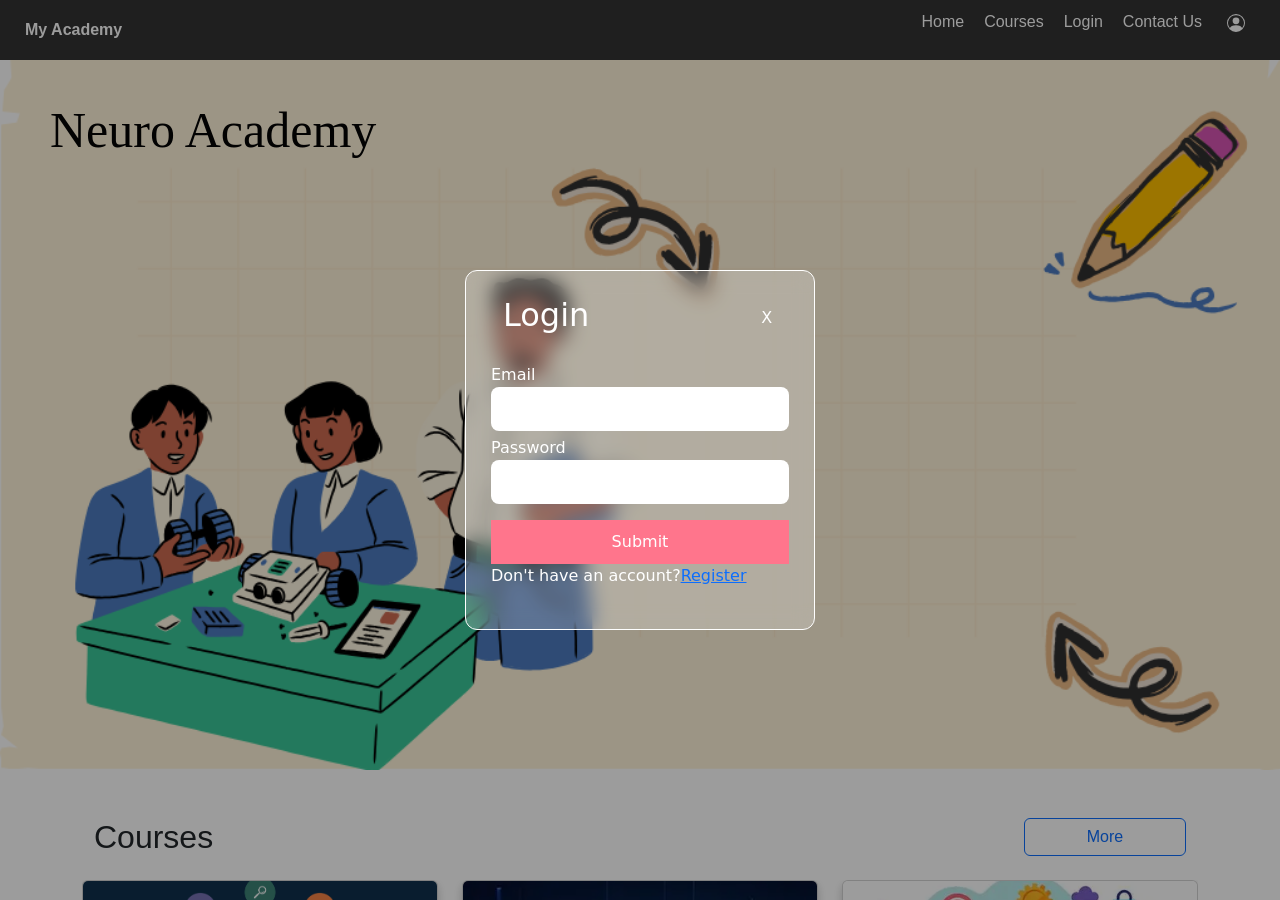
==== login.html @ 3a32b02c "Initial commit - Neuro Academy" ====
<!DOCTYPE html>
<html lang="en">
    <head>
        <title>MyAcadamy</title>
        <link href="style1.css" rel="stylesheet">
        <link href="webstyle.css" rel="stylesheet">
        <link rel="stylesheet" href="style.css">
        <link rel="stylesheet" href="transparent.css">
        <link href="https://cdn.jsdelivr.net/npm/bootstrap@5.3.8/dist/css/bootstrap.min.css" rel="stylesheet" integrity="sha384-sRIl4kxILFvY47J16cr9ZwB07vP4J8+LH7qKQnuqkuIAvNWLzeN8tE5YBujZqJLB" crossorigin="anonymous">
        <script src="https://cdn.jsdelivr.net/npm/bootstrap@5.3.8/dist/js/bootstrap.bundle.min.js" integrity="sha384-FKyoEForCGlyvwx9Hj09JcYn3nv7wiPVlz7YYwJrWVcXK/BmnVDxM+D2scQbITxI" crossorigin="anonymous"></script>
    </head>
<body class="bg">
    <iframe src="neuroacademy.html"></iframe>

    <div id="login" style="margin-top: 0px;" class="bg d-flex justify-content-center align-items-center vh-100 overlay">
        <form id="loginForm">
            <div class="container mb-3">
                <div class="row">
                    <div class="col-10">
                        <h2>Login</h2>
                    </div>
                    <div class="col-2">
                        <a href="neuroacademy.html"><button class="bg-transparent" type="button">X</button></a>
                    </div>
                </div>
            </div>
            <label>Email</label>
            <input type="email" id="regEmail"> 
            <label>Password</label>
            <input type="password" id="regPassword">
            <button class="mt-3" type="submit">Submit</button>
            <br>
            <p>Don't have an account?<a href="Register.html" target="_blank">Register</a></p>
        </form>
    </div>
    
</body>
</html>
---- style1.css ----
body{
    margin:0;
    font-family: Arial;
}

.navbar{
    display:flex;
    justify-content:space-between;
    align-items:center;
    background:#333;
    padding:10px;
    padding-right: 20px;
}


.nav-links{
    list-style:none;
    display:flex;

}

.nav-links li{
    margin:0 10px;
}

.nav-links a{
    color:white;
    text-decoration:none;
    font-size:16px;
}

.acadamy{
    display:none;
    font-size:26px;
    color:white;
    cursor:pointer;
}

/* Responsive Design */

@media (max-width:768px){

.nav-links{
    display:none;
    flex-direction:column;
    width:100%;
    background:#333;
    position:absolute;
    top:50px;
    left:0;
}

.nav-links li{
    text-align:center;
    padding:10px;
}

.hamburger{
    display:block;
}

.nav-links.show{
    display:flex;
}

}

.logo a{
    color: white !important;
    text-decoration: none !important; 
    font-weight: bold !important;
    padding: 15px;
    padding-bottom: 5px;
}
---- webstyle.css ----
.body{
    display: flex;
    justify-content: center;
    align-items: center;
    height: 100vh;
    margin: 0;
}


.text{
    text-align: center;
    margin-top: 0px;
    padding: 50px;
    color: rgb(3, 3, 3);
    font-size: 50px;
    font-family: cursive;
    text-align: left;
}
.classhome{
    width: 80%;
    padding: 5px;
    padding-top: 0%;
    margin-left:35%;
    color: rgb(0, 0, 0);
}
.banner{
    background-image: url("banner.png");
    width: 100vw;
    height: 80vh;
    justify-content: space-between;
    align-items: center;
    background-size: cover;
    margin-top: 50px;
}


.parent {
    display: grid;
    margin-top: 25px    ;
    grid-template-columns: repeat(5, 1fr);
    grid-template-rows: repeat(5, 1fr);
    gap: 8px;
}
    
.div1 {
    grid-column-start: 1;
}
.div1 img {
    max-width: 100%;
    height: 200px;
    display: block;
    border-radius: 10px;
    margin-left: 10px;
}

.div2 {
    grid-column-start: 2;
    margin-left: 15px;
}

.div2 img {
    max-width: 100%;
    height: 200px;
    display: block;
    border-radius: 10px;
}

.div3 {
    grid-column-start: 3;
}

.div3 img {
    max-width: 100%;
    height: 200px;
    display: block;
    border-radius: 10px;
}

.div4 {
    grid-column-start: 4;
}

.div4 img {
    max-width: 100%;
    height: 200px;
    display: block;
    border-radius: 10px;
}    

.div5 {
    grid-column-start: 5;
}

.div5 img {
    max-width: 100%;
    height: 200px;
    display: block;
    border-radius: 10px;
}    

.card img {
    height: 200px;
    object-fit: cover;
}

.card {
    border-radius: 12px;
    box-shadow: 0 4px 10px rgba(0,0,0,0.2);
}

.carousel-control-prev-icon,
.carousel-control-next-icon {
    filter: invert(1); /* makes them dark */
}

.carousel-control-prev,
.carousel-control-next {
    width: 50px;
    height: 50px;
    background-color: rgba(0,0,0,0.6);
    border-radius: 50%;
    top: 50%;
    transform: translateY(-50%);
}

.carousel-control-prev {
    left: -25px;
}

.carousel-control-next {
    right: -25px;
}

.carousel-control-prev,
.carousel-control-next {
    opacity: 0;
    transition: 0.3s;
}

.carousel:hover .carousel-control-prev,
.carousel:hover .carousel-control-next {
    opacity: 1;
}

.size1{
    height: 180px;

}

.size2{
    height: 140px;
}
---- style.css ----
form{
    background:rgb(255, 255, 255);
    width: 350px;
    margin: auto;
    padding: 20px;
    border-radius: 8px;
    border: 1px solid;
}

label{
    display: block;
    margin-top: 5px;
    text-align: left;
}

input{
    width: 95%;
    padding: 8px;
    margin-top: 5px;
}

button{
    margin-top: 15px;
    padding: 10px;
    width: 100%;
    background: rgb(181, 193, 88);
    color: white;
    border: none;
    cursor: pointer;
    border-radius: 10px;
}


#error{
    color: red;
    margin-top: 10px;
}
---- transparent.css ----
/* Full screen iframe */
iframe {
    position:fixed;
    width: 100%;
    height: 100%;
    border: none;
    top: 0;
    left: 0;
    z-index: 0;
}

/* Overlay container */
.overlay {
    position: fixed;
    top: 0;
    left: 0;
    width: 100%;
    height: 100%;

    display: flex;
    justify-content: center;
    align-items: center;

    background: rgba(0, 0, 0, 0.388); /* dim effect */
    z-index: 1;
}

/* Form */
form {
    background: rgba(255, 255, 255, 0.225);
    backdrop-filter: blur(10px);
    padding: 25px;
    border-radius: 12px;
    width: 350px;
    color: white;
}

input {
    width: 100%;
    padding: 10px;
    margin-top: 8px;
    border-radius: 8px;
    border: none;
}

button {
    margin-top: 15px;
    width: 100%;
    padding: 10px;
    border-radius: 10px;
    background: #ff758c;
    color: white;
    border: none;
}
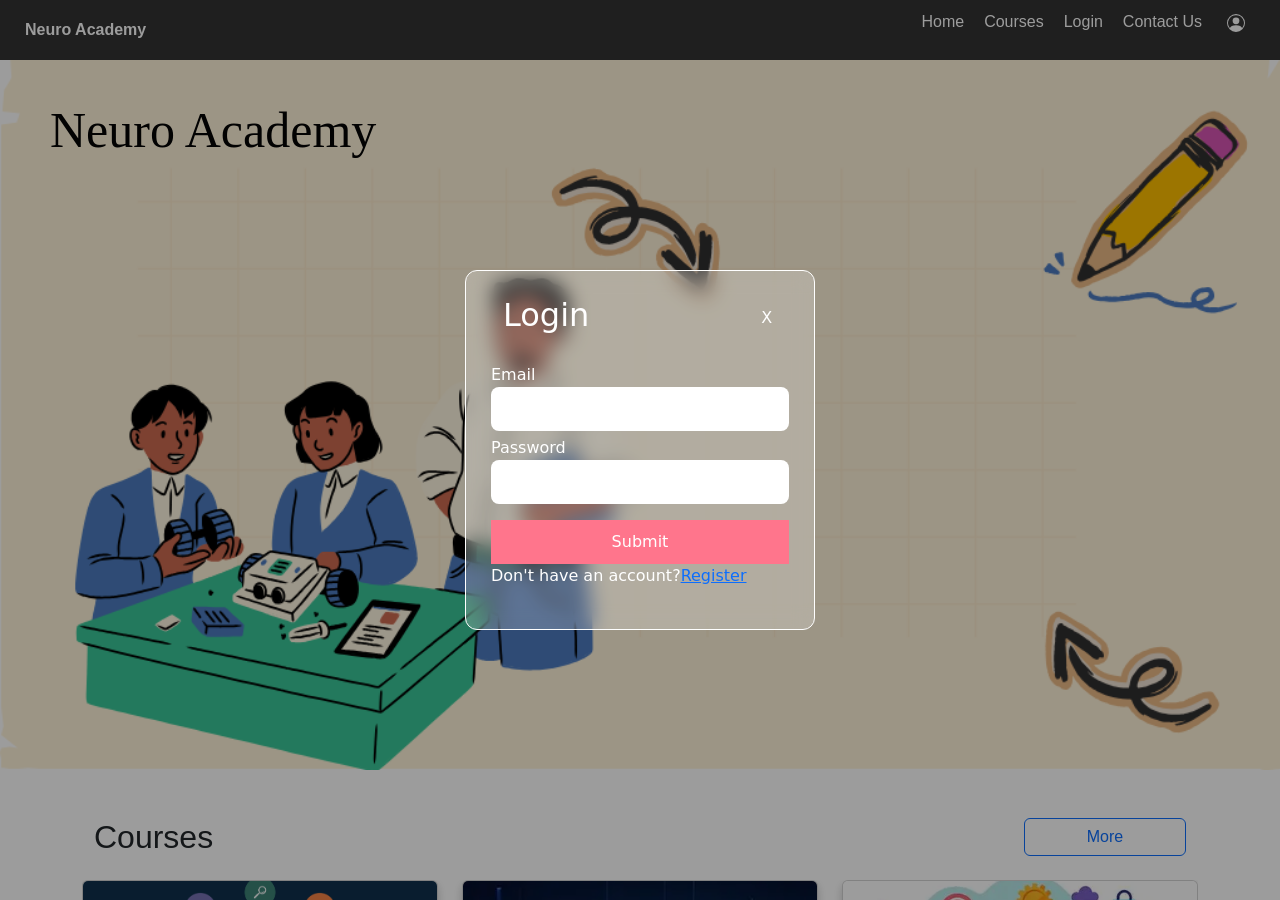
==== commit d648bcf8: "For Depolyment" ====
--- a/login.html
+++ b/login.html
@@ -10,7 +10,7 @@
         <script src="https://cdn.jsdelivr.net/npm/bootstrap@5.3.8/dist/js/bootstrap.bundle.min.js" integrity="sha384-FKyoEForCGlyvwx9Hj09JcYn3nv7wiPVlz7YYwJrWVcXK/BmnVDxM+D2scQbITxI" crossorigin="anonymous"></script>
     </head>
 <body class="bg">
-    <iframe src="neuroacademy.html"></iframe>
+    <iframe src="index.html"></iframe>
 
     <div id="login" style="margin-top: 0px;" class="bg d-flex justify-content-center align-items-center vh-100 overlay">
         <form id="loginForm">
@@ -20,7 +20,7 @@
                         <h2>Login</h2>
                     </div>
                     <div class="col-2">
-                        <a href="neuroacademy.html"><button class="bg-transparent" type="button">X</button></a>
+                        <a href="index.html"><button class="bg-transparent" type="button">X</button></a>
                     </div>
                 </div>
             </div>
--- a/webstyle.css
+++ b/webstyle.css
@@ -149,4 +149,9 @@
 
 .size2{
     height: 140px;
+}
+
+.profile-text{
+    color: rgb(0, 0, 0);
+    text-align: center;
 }
